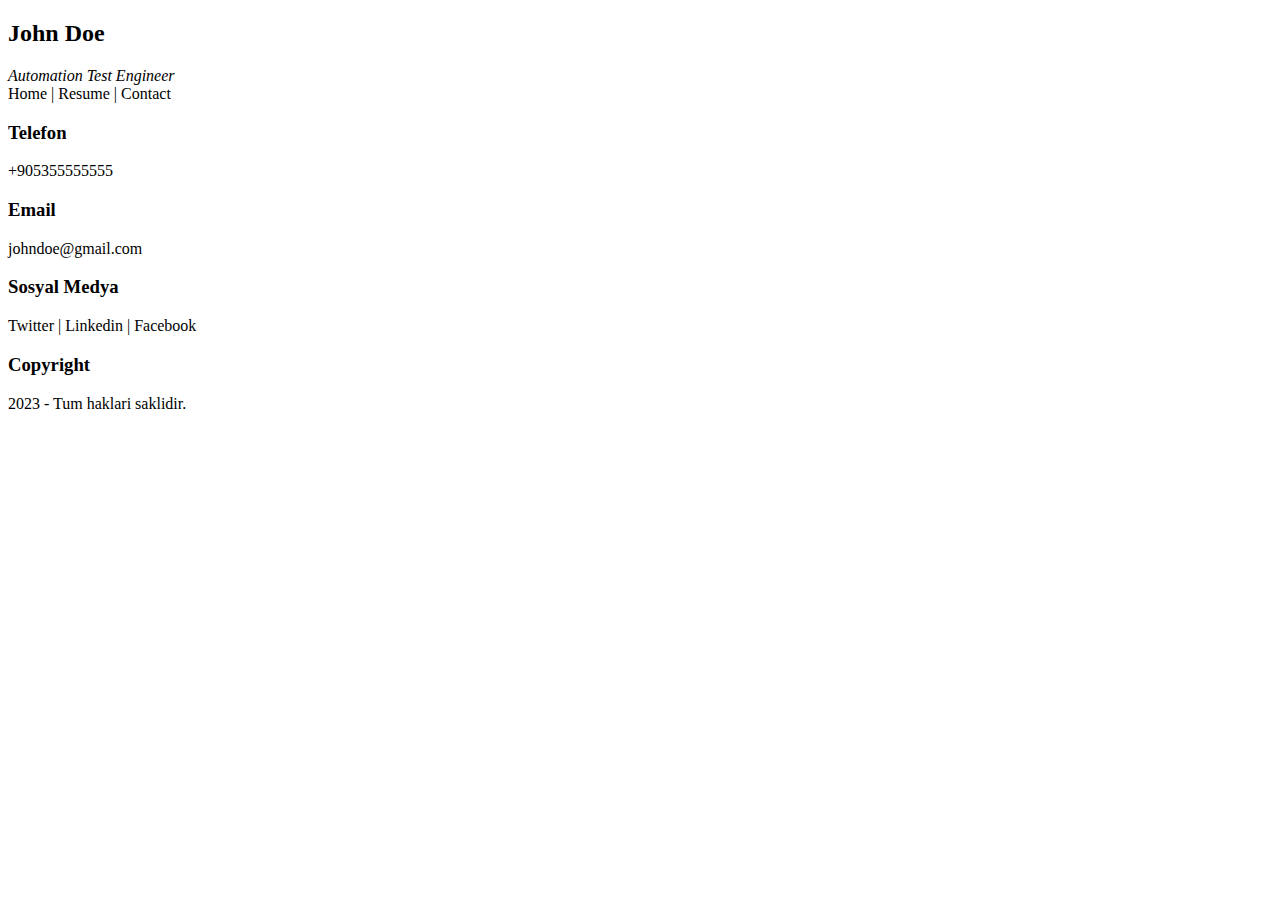
==== index.html @ a4f2bc36 "first commit" ====
<!DOCTYPE html>
<html lang="en">
  <head>
    <meta charset="UTF-8" />
    <meta name="viewport" content="width=device-width, initial-scale=1.0" />
    <title>Homepage</title>
  </head>
  <body>
    <div class="header">
      <div class="title">
        <h2>John Doe</h2>
        <i>Automation Test Engineer</i>
      </div>
      <div class="menu">Home | Resume | Contact</div>
    </div>
    <div class="content"></div>
    <div class="footer">
      <div>
        <h3>Telefon</h3>
        <p>+905355555555</p>
      </div>
      <div>
        <h3>Email</h3>
        <p>johndoe@gmail.com</p>
      </div>
      <div>
        <h3>Sosyal Medya</h3>
        <p>Twitter | Linkedin | Facebook</p>
      </div>
      <div>
        <h3>Copyright</h3>
        <p>2023 - Tum haklari saklidir.</p>
      </div>
    </div>
  </body>
</html>
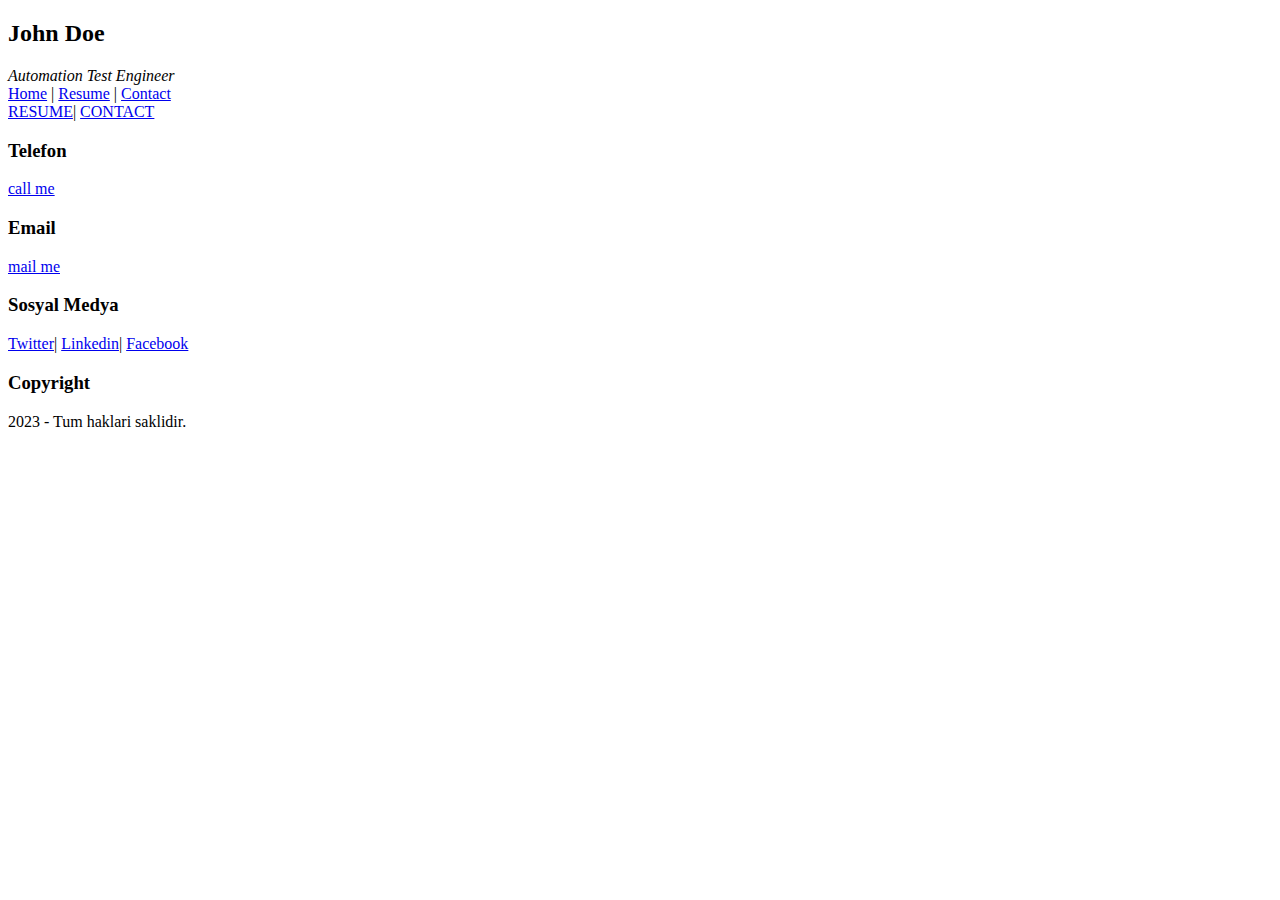
==== commit fafbd0c8: "V2" ====
--- a/index.html
+++ b/index.html
@@ -11,21 +11,40 @@
         <h2>John Doe</h2>
         <i>Automation Test Engineer</i>
       </div>
-      <div class="menu">Home | Resume | Contact</div>
+      <div class="menu">
+        <a href="index.html">Home</a>
+        |
+        <a href="resume.html">Resume</a>
+        |
+        <a href="contact.html">Contact</a>
+      </div>
     </div>
-    <div class="content"></div>
+    <div class="content">
+      <div class="about">
+        <div class="myPhoto"></div>
+        <div class="description">
+          <div class="toolbar">
+            <a href="resume.html">RESUME</a>|
+            <a href="contact.html">CONTACT</a>
+          </div>
+        </div>
+      </div>
+    </div>
     <div class="footer">
       <div>
         <h3>Telefon</h3>
-        <p>+905355555555</p>
+        <a href="tel:+905355555555">call me</a>
       </div>
       <div>
         <h3>Email</h3>
-        <p>johndoe@gmail.com</p>
+        <a href="mailto:johndoe@gmail.com">mail me</a>
       </div>
       <div>
         <h3>Sosyal Medya</h3>
-        <p>Twitter | Linkedin | Facebook</p>
+
+        <a href="https://www.twitter.com" target="_blank">Twitter</a>|
+        <a href="https://www.linkedin.com" target="_blank">Linkedin</a>|
+        <a href="https://www.facebook.com" target="_blank">Facebook</a>
       </div>
       <div>
         <h3>Copyright</h3>
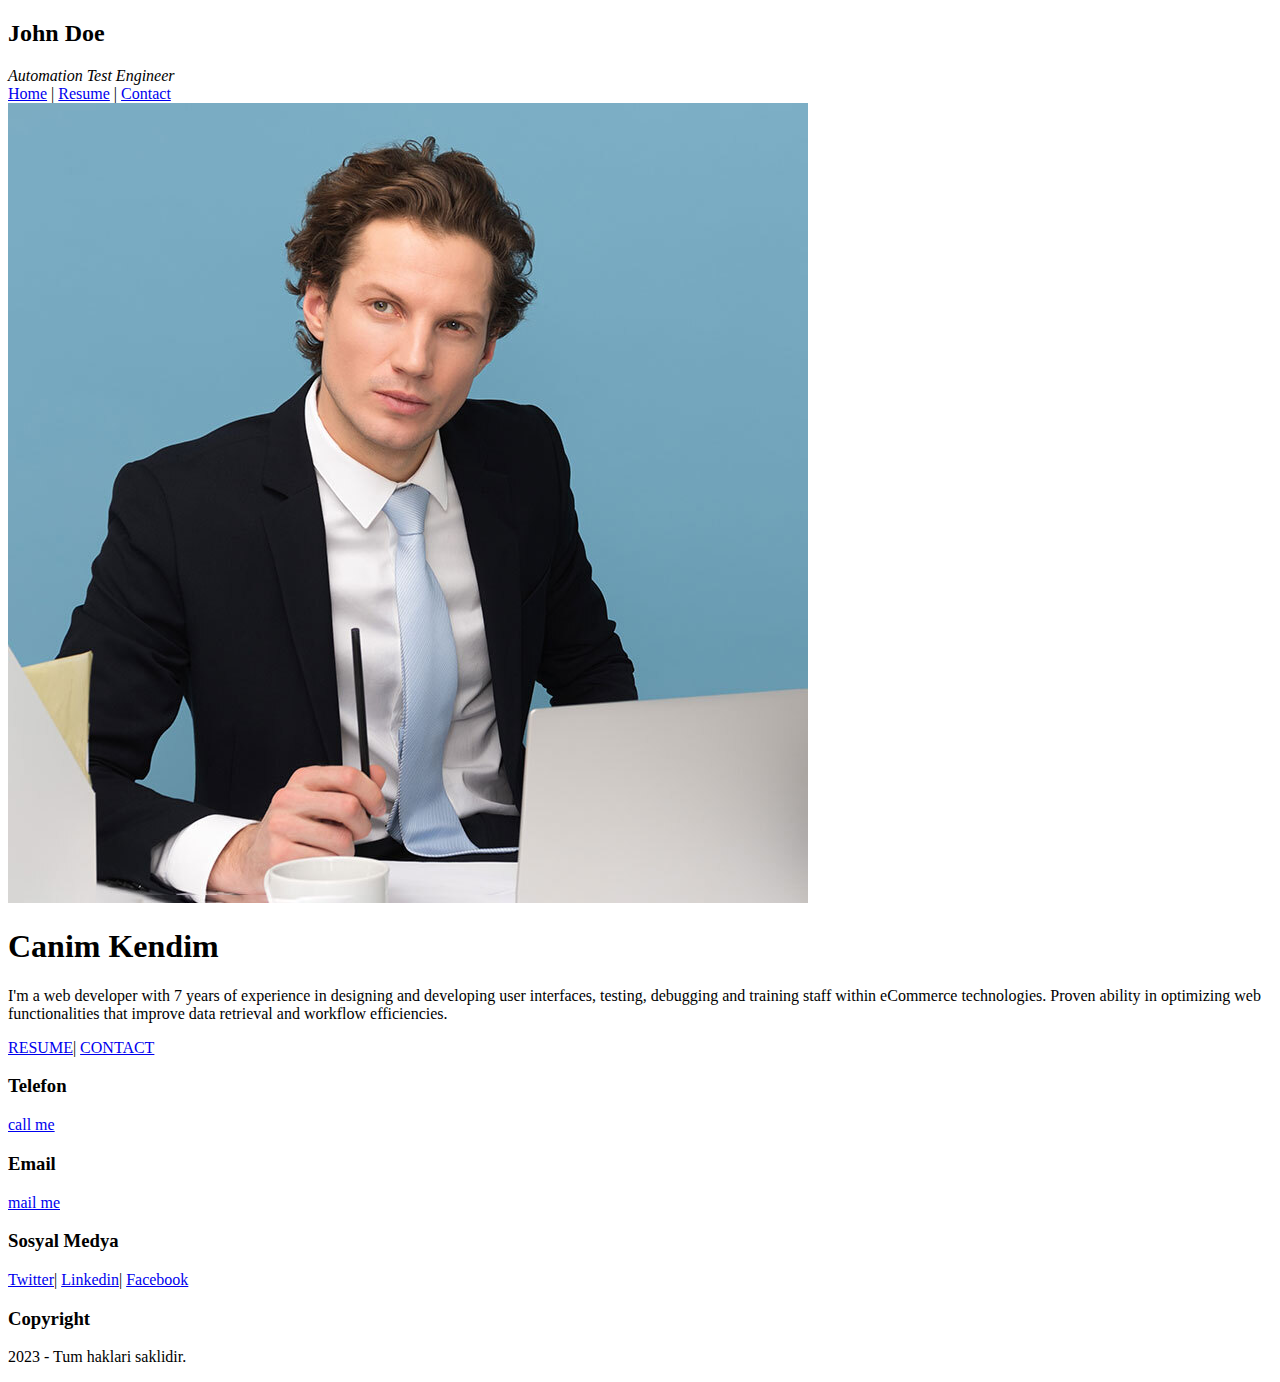
==== commit 0353b666: "V3" ====
--- a/index.html
+++ b/index.html
@@ -21,8 +21,23 @@
     </div>
     <div class="content">
       <div class="about">
-        <div class="myPhoto"></div>
+        <div class="myPhoto">
+          <img
+            src="img/pexels-moose-photos-1586996.jpg"
+            alt="Benim Fotografim"
+          />
+        </div>
         <div class="description">
+          <h1>Canim Kendim</h1>
+
+          <p>
+            I'm a web developer with 7 years of experience in designing and
+            developing user interfaces, testing, debugging and training staff
+            within eCommerce technologies. Proven ability in optimizing web
+            functionalities that improve data retrieval and workflow
+            efficiencies.
+          </p>
+
           <div class="toolbar">
             <a href="resume.html">RESUME</a>|
             <a href="contact.html">CONTACT</a>
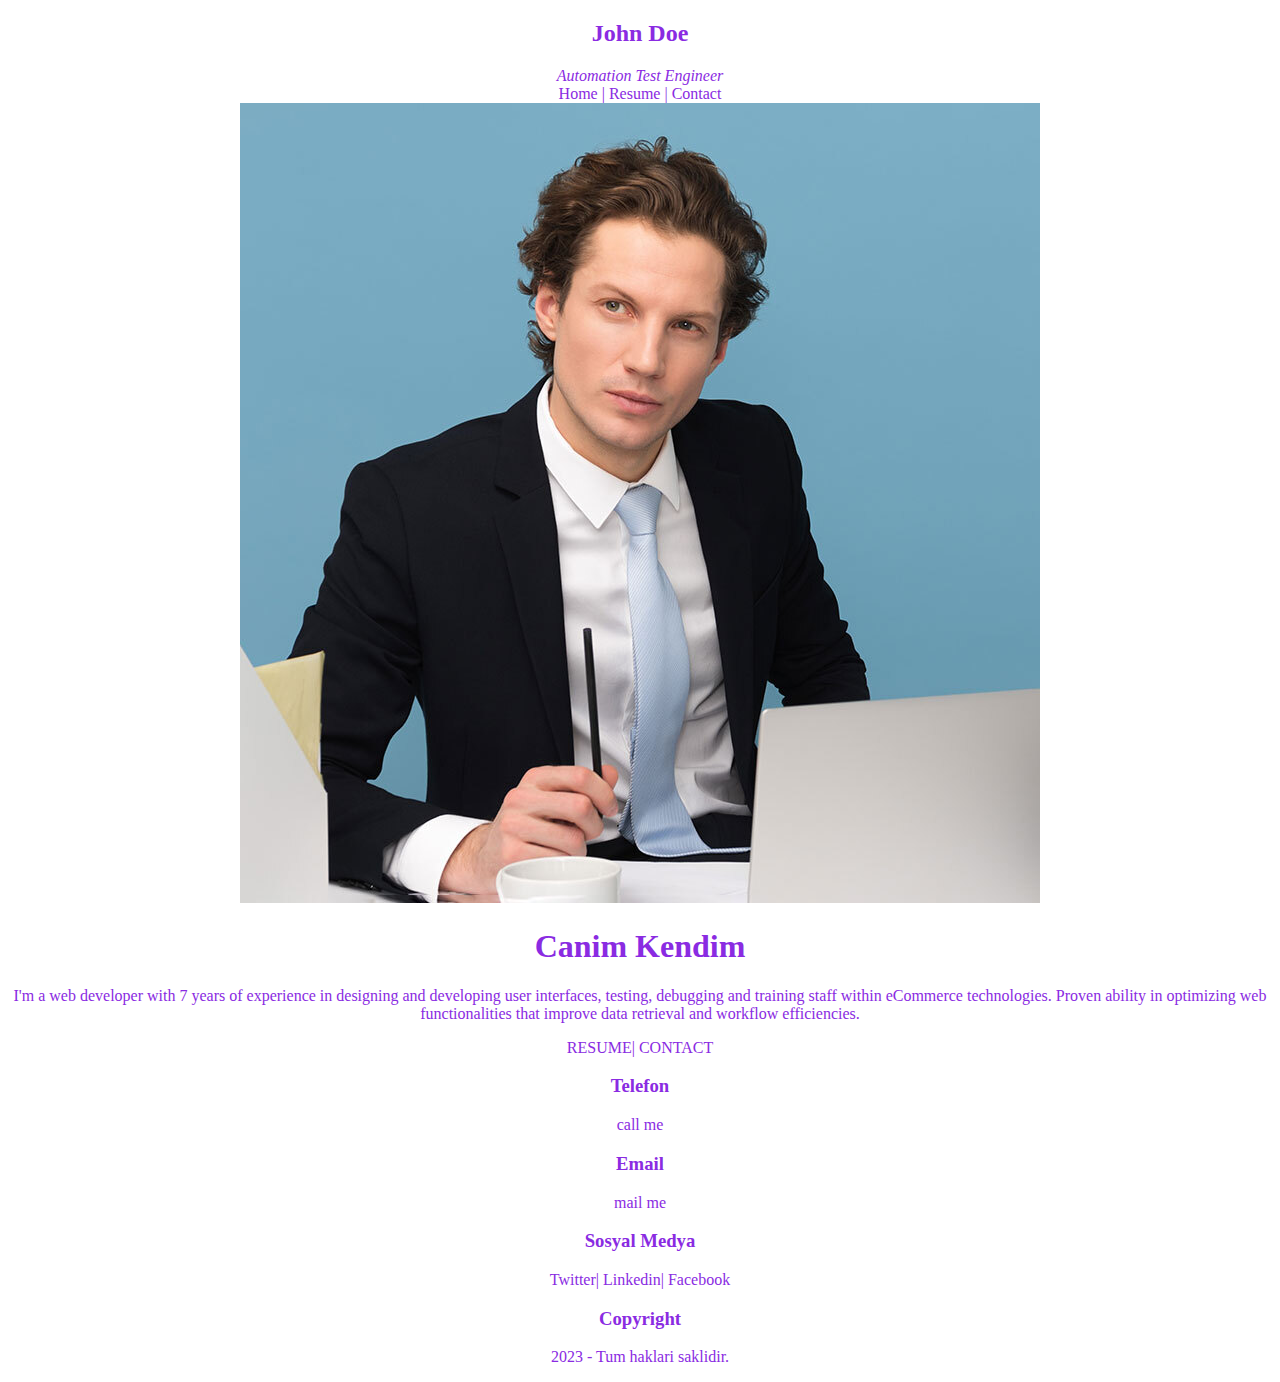
==== commit f40e4331: "V5" ====
--- a/index.html
+++ b/index.html
@@ -4,6 +4,7 @@
     <meta charset="UTF-8" />
     <meta name="viewport" content="width=device-width, initial-scale=1.0" />
     <title>Homepage</title>
+    <link rel="stylesheet" href="css/test.css" />
   </head>
   <body>
     <div class="header">
--- a/css/test.css
+++ b/css/test.css
@@ -0,0 +1,23 @@
+* {
+    text-align: center;
+    color: blueviolet;
+}
+
+h4{
+font-size: 60px;
+color: crimson;
+border: 10px dashed green;
+border-radius: 30px;
+}
+
+.sekil{
+font-size: 30px;
+background-color: darkolivegreen;
+color: yellow;
+font-style: italic;
+width: 50%;
+border-radius: 50px;
+}
+a{
+    text-decoration: none;
+}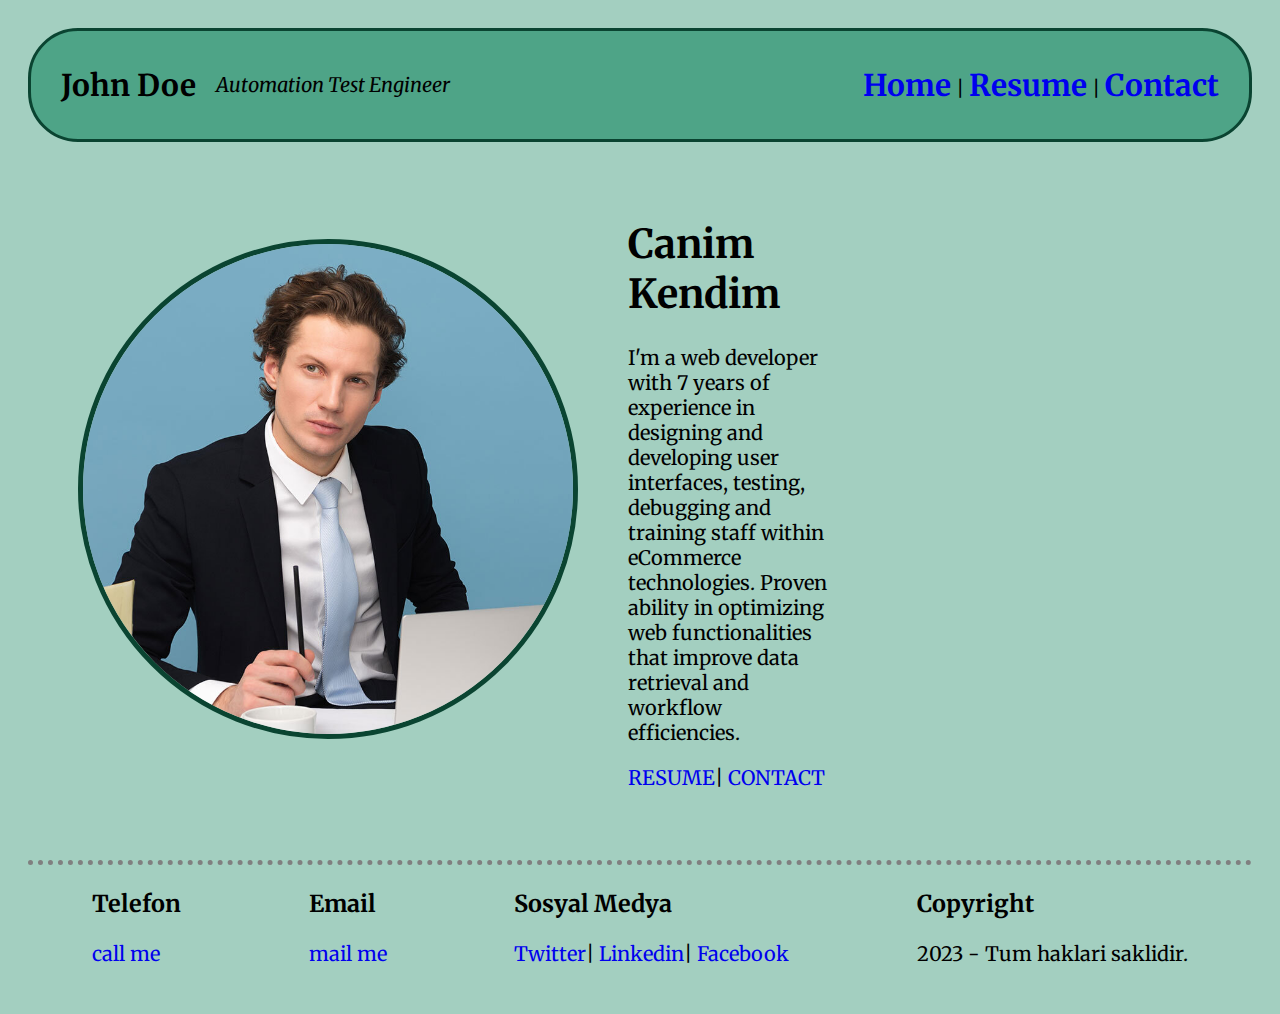
==== commit c74b9423: "V6" ====
--- a/index.html
+++ b/index.html
@@ -4,7 +4,7 @@
     <meta charset="UTF-8" />
     <meta name="viewport" content="width=device-width, initial-scale=1.0" />
     <title>Homepage</title>
-    <link rel="stylesheet" href="css/test.css" />
+    <link rel="stylesheet" href="css/style.css" />
   </head>
   <body>
     <div class="header">
--- a/css/style.css
+++ b/css/style.css
@@ -0,0 +1,92 @@
+/* yorum satiri bu sekilde eklenir */
+
+@import url('https://fonts.googleapis.com/css2?family=Merriweather:wght@300;400;700;900&family=Noto+Sans:ital,wght@0,100;0,200;0,300;1,200;1,400;1,500&display=swap');
+
+body{
+
+    font-family: 'Merriweather', serif;
+    padding: 20px;
+    font-size: 20px;
+    background-color: rgb(163, 207, 192);
+}
+
+* {
+    box-sizing:border-box ;
+}
+
+a {
+    text-decoration: none;
+}
+
+input, textarea {
+
+    border: 3px solid rgb(44, 122, 96);;
+    border-radius: 10px;
+    width: 100%;
+    padding: 15px;
+}
+
+button {
+
+    background-color:rgb(44, 122, 96) ;
+    border: 3px solid rgb(44, 122, 96);;
+    border-radius: 10px;
+    color: aliceblue;
+    font-size: 30px;
+    padding: 10px 30px;
+}
+
+.header {
+    display: flex;
+    justify-content: space-between;
+    align-items: center;
+    border: 3px solid rgb(10, 68, 49);
+    border-radius: 50px;
+    padding: 10px 30px;
+    background-color: rgb(78, 164, 135);
+    
+}
+
+.header .title{
+
+    display: flex;
+    align-items:center ;
+    gap: 20px;
+
+}
+
+.footer{
+    display: flex;
+    justify-content: space-around;
+    border-top: 5px dotted gray;
+    margin-top:20px ;
+}
+
+.menu a{
+    font-weight: 700;
+    font-size: 30px;
+}
+
+.content {
+    display: flex;
+    
+}
+
+.content .about {
+    display: flex;
+    align-items: center;
+    padding: 50px;
+    gap: 50px;
+    width: 70%;
+   
+}
+
+.about img {
+    width: 500px;
+    height: 500px;
+    border: 5px solid rgb(10, 68, 49);
+    border-radius: 250px;
+
+
+}
+
